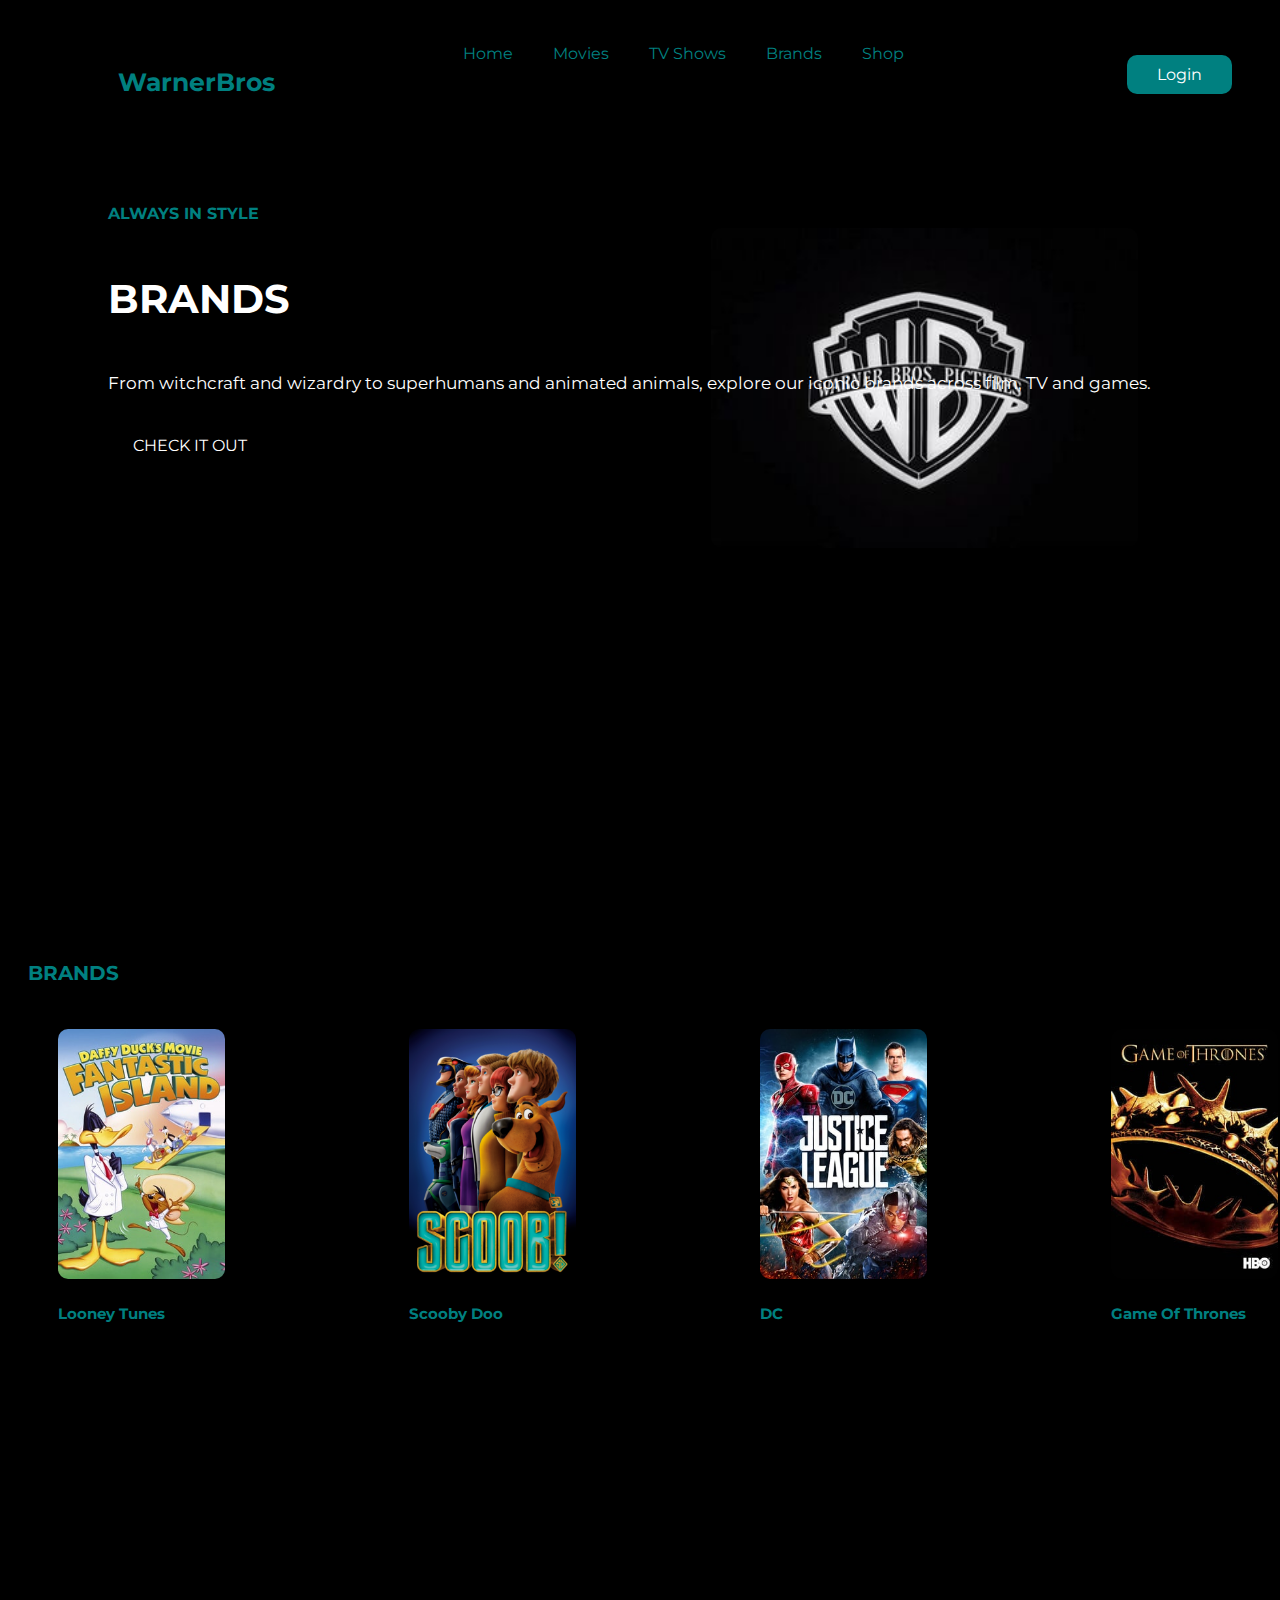
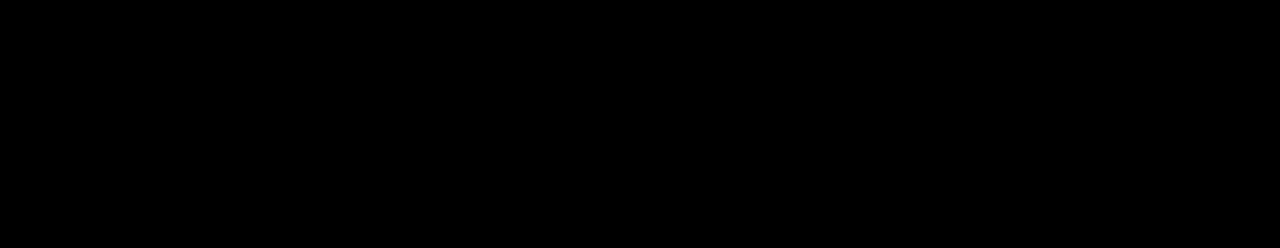
==== brands.html @ 2f9c43bb "WarnerBros" ====
<!DOCTYPE html>
<html lang="en">
<head>
<meta charset="UTF-8">
<meta http-equiv="X-UA-Compatible" content="IE=edge">
<meta name="viewport" content="width=device-width, initial-scale=1.0">
<title>Brands</title>
<link rel="stylesheet" href="style.css">

<link rel="stylesheet" href="https://cdnjs.cloudflare.com/ajax/libs/font-awesome/6.4.0/css/all.min.css" integrity="sha512-iecdLmaskl7CVkqkXNQ/ZH/XLlvWZOJyj7Yy7tcenmpD1ypASozpmT/E0iPtmFIB46ZmdtAc9eNBvH0H/ZpiBw==" crossorigin="anonymous" referrerpolicy="no-referrer" />
<link rel="icon"type="jpg" href="Images\favicon.jpg"/>
</head>
<body>

<!--HEADER PART-->
<header>
  <div class="logo">
  <img src="Images\Warner_Bros._29.png" alt="WarnerBros logo">
  <h3>WarnerBros</h3>
  
  </div>
  <div class="nav">
    <ul>
        <li><a href="index.html">Home</a></li>
        <li><a href="Movies.html">Movies</a></li>
        <li><a href="Tv Shows.html">TV Shows</a></li>
        <li><a href="Brands.html">Brands</a></li>
        <li><a href="Shop.html">Shop</a></li>
    </ul>
  </div>
  <div class="user">
    <i class="fas fa-bell"></i>
    <i class="fas fa-search"></i>
    <a href="">Login</a>
  </div>
</header>
<!------->

<!--HERO SECTION PART---->

<section>
    <div class="heropage">
        <div class="inside-heropage">
            <span>ALWAYS IN STYLE</span>
            <div class="line1"></div>
            <h1>BRANDS</h1>
            <p>From witchcraft and wizardry to superhumans and animated animals, explore our iconic brands across film, TV and games.</p>
            <div class="btn1">
            <a href=""><i class="fas fa-play"></i>CHECK IT OUT</a>
        </div>
    </div>
    </div>
    <div class="poster">
        <img src="Images\Warner_Bros._Pictures_(Stop_the_World_I_Want_to_Get_Off).jpg" alt="">
    </div>
</section>
<!------------------------->
<!--BRANDS-->
<div class="Brands">
    <h1>BRANDS</h1>
    <div class="Brands-container">
        <div class="Brands-inside">
            
        <img src="Images\daffy_ducks_movie_.jpg" alt="">
          
        <div class="heading1">
            <h4>Looney Tunes</h4>
            
            </div>    
        </div>
        <div class="Brands-inside">
    
        <img src="Images\scoob_2020.png" alt="">
          
        <div class="heading1">
            <h4>Scooby Doo</h4>
            
            </div>    
        </div>
        <div class="Brands-inside">
            
        <img src="Images\justice_league.jpg" alt="">
          
        <div class="heading1">
            <h4>DC</h4>
           

            </div>     
        </div>
        
        <div class="Brands-inside">
            
        <img src="Images\game_of_thrones_.jpg" alt="">
        
                <div class="heading1">
            <h4>Game Of Thrones</h4>
             
            </div>    
        </div>
---- style.css ----
/*GOOGLE FONTS FILE*/ 
@import url('https://fonts.googleapis.com/css2?family=Montserrat:ital,wght@0,100;0,200;0,400;0,500;0,600;0,700;0,800;1,100;1,200&display=swap');
*{
    font-family: 'Montserrat', sans-serif;
}
html
{
  scroll-behavior: smooth;
}
body
{
    background-color: black;
    background-position: center;
    background-size: cover;
    background-repeat: no-repeat;
    height: 130vh;
    z-index: -1;
}
header
{
    display: flex;
    justify-content: space-between;
    align-items: center;
    height: 10vh;
    width: 100%;
}
.logo{
    margin-left: 60px;
    margin-top: 50px;
}
.logo img{
    height: 7vh;
}
.logo h3{
    color: teal;
    font-size: 25px;
    margin-top: -35px;
    margin-left: 50px;
}
.nav ul{
display: flex;
}
nav ul li{
    list-style: none;
}
.nav ul li a{
   text-decoration: none ; 
   padding: 0px 20px;
   color: teal;
}
.nav ul li a:hover{
   color: teal;
   font-weight: bold;
}
.user
{
    cursor: pointer;
    color: teal;
    margin-top: 40px;
    margin-right: 40px;
}
.user a{
    text-decoration: none;
    color: white;
    background-color: teal;
    border-radius: 10px;
    padding: 10px 30px;
}
.user a:hover{
    background-color: teal;
    color: white;
    font-weight: bolder;
}
.user i{
    font-size: 20px;
    margin-right: 10px;
    padding: 0px 14px;
}
.heropage{
    position: absolute;
    color: white;
    margin-top: 100px;
    margin-left: 100px;
}
.inside-heropage{
    line-height: 2;
}
.inside-heropage h1{
    font-size: 40px;
}
.inside-heropage p{
     font-size: 17px;
}
span{
    color: teal;
    font-weight: bold;
}
.line1{
    height: 2px;
    color: white;
    margin-left: 0px;
    margin-top: opx;
    
}
.poster{
    margin-top: 130px;
    margin-right: 150px;
}
.poster img{
    height: 320px;
    float: right;
    border-radius: 10px;
}
.btn1{
   margin-top: 30px; 
}
.btn1 a{
    text-decoration: none;
    color: white;
    padding: 10px 25px;
    background: black;
    border-radius: 20px;
}
 .upcoming-movies{
    position: absolute ;
    width: 100%;
    height: 100%;
    background-color: (rgba(6, 1, 1, 0.9),rgba(6, 1, 1, 0.9));
    margin-top: 500px;
    padding: 0px 20px;
 }
 .upcoming-movies h1{
     font-size: 20px;
     color: teal;
 }
 .upcoming-container{
    padding: 10px 0px;
    display: flex;
    justify-content: space-between;
    align-items: center;
    margin-top: 30px;
 }
 .upcoming-inside img{
    height: 122px;
    padding: 4px;
    cursor: pointer;
    transition: all 500ms ease-in-out;
 }
 .upcoming-inside img:hover{
    transform: scale(1.2);
 }
 .heading1{
    color: teal;
    line-height: 1.5;
 }
 .heading1 h4{
    font-size: 15px;
 }
 .heading1 h6{
    font-size: 12px;
 }
 .movie-favorites{
    position: absolute ;
    width: 100%;
    height: 100%;
    background-color: (rgba(6, 1, 1, 0.9),rgba(6, 1, 1, 0.9));
    margin-top: 850px;
    padding: 0px 20px;
 }
 .movie-favorites h1{
     font-size: 20px;
     color: teal;
 }
 .movie-container{
    padding: 30px;
    display: flex;
    justify-content: space-between;
    align-items: center;
 }
 .movie-inside img{
    height: 250px;
    border-radius: 10px;
    transition: all 500ms ease-in-out;
 }
 .movie-inside img:hover{
    transform: scale(1.1);
    cursor: pointer;
 }
 .heading1{
    color: teal;
    line-height: 1.5;
 }
 .heading1 h4{
    font-size: 15px;
 }
 .heading1 h6{
    font-size: 12px;
 }
 .hot-shows{
    position: absolute ;
    width: 100%;
    height: 100%;
    background-color: (rgba(6, 1, 1, 0.9),rgba(6, 1, 1, 0.9));
    margin-top: 500px;
    padding: 0px 20px;
 }
 .hot-shows h1{
     font-size: 20px;
     color: teal;
 }
 .hot-container{
    padding: 10px 0px;
    display: flex;
    justify-content: space-between;
    align-items: center;
    margin-top: 30px;
 }
 .hot-inside img{
    height: 122px;
    padding: 4px;
    cursor: pointer;
    transition: all 500ms ease-in-out;
 }
 .hot-inside img:hover{
    transform: scale(1.2);
 }
 .heading1{
    color: teal;
    line-height: 1.5;
 }
 .heading1 h4{
    font-size: 15px;
 }
 .heading1 h6{
    font-size: 12px;
 }
 .returning-series{
    position: absolute ;
    width: 100%;
    height: 100%;
    background-color: (rgba(6, 1, 1, 0.9),rgba(6, 1, 1, 0.9));
    margin-top: 850px;
    padding: 0px 20px;
 }
 .returning-series h1{
     font-size: 20px;
     color: teal;
 }
 .returning-container{
    padding: 30px;
    display: flex;
    justify-content: space-between;
    align-items: center;
 }
 .returning-inside img{
    height: 250px;
    border-radius: 10px;
    transition: all 500ms ease-in-out;
 }
 .returning-inside img:hover{
    transform: scale(1.1);
    cursor: pointer;
 }
 .heading1{
    color: teal;
    line-height: 1.5;
 }
 .heading1 h4{
    font-size: 15px;
 }
 .heading1 h6 {
    font-size: 12px;
 }
 .Shop{
    position: absolute ;
    width: 100%;
    height: 100%;
    background-color: (rgba(6, 1, 1, 0.9),rgba(6, 1, 1, 0.9));
    margin-top: 850px;
    padding: 0px 20px;
 }
 .Shop h1{
    font-size: 20px;
    color: teal;
}
.Shop-container{
   padding: 30px;
   display: flex;
   justify-content: space-between;
   align-items: center;
}
.Shop-inside img{
   height: 250px;
   border-radius: 10px;
   transition: all 500ms ease-in-out;
}
.Shop-inside img:hover{
   transform: scale(1.1);
   cursor: pointer;
}
.heading1{
   color: teal;
   line-height: 1.5;
}
.heading1 h4{
   font-size: 15px;
}
.heading1 h6 {
   font-size: 12px;
}
.Brands{
    position: absolute ;
    width: 100%;
    height: 100%;
    background-color: (rgba(6, 1, 1, 0.9),rgba(6, 1, 1, 0.9));
    margin-top: 850px;
    padding: 0px 20px;
 }
 .Brands h1{
    font-size: 20px;
    color: teal;
}
.Brands-container{
   padding: 30px;
   display: flex;
   justify-content: space-between;
   align-items: center;
}
.Brands-inside img{
   height: 250px;
   border-radius: 10px;
   transition: all 500ms ease-in-out;
}
.Brands -inside img:hover{
   transform: scale(1.1);
   cursor: pointer;
}
.heading1{
   color: teal;
   line-height: 1.5;
}
.heading1 h4{
   font-size: 15px;
}
.heading1 h6 {
   font-size: 12px;
}
section{
    position: absolute;
    height: 100%;
    width: 100%;
    background: url(Images\Warner_Bros._Pictures_(Stop_the_World_I_Want_to_Get_Off).jpg);
    background-size: cover;
    background-position: center;
    filter: blur(2x) brightness(80%);

    

}
.container{
    width: 360px;
    background: white;
    box-shadow: 0 0 8px rgba(250,250,250,0.6);
    opacity:0.6;    
}
.container form{
    width: 100%;
    text-align: center;
    padding: 25px 20px;

}
.form h1{
    padding: 10px 0px;
}
 form .id{
    position: relative;
 }
 .id i{
    position: absolute;
    font-size: 20px;
    top: 50%;
    right: 20px;
    transform: translateY(-50%);
 }
.form input{
    width: 100%;
    height: 50px;
    margin: 4px 0px;
    border: 1px solid #5c5c5c;
    border-radius: 3px;
    background: #1;
    padding: 0 15px;
    padding-right: 45px;
    font-size: 20px;

}

form textarea{
    padding: 5px 15px;
    border: 1px solid #5c5c5c;
    border-radius: 3px;
    background: #181717;
    font-size: 20px;
    width: 100%;
    margin: 4px 0;}

form button{
    margin-top: 5px;
    border: none;
    background: #00fff0;
    color: black;
    padding: 10px 0;
    width: 100%;
    font-size: 20px;
    font-weight: 800;
    cursor: pointer;
    border-radius: 3px;


}

 .footer{
    position: absolute;
    margin-top: 3860px;
    height: 20vh;
    color: white;
    background:black;
    width: 100%;
}

.logopart img{
    height:7vh;
    margin-left: 70px;
    margin-top: -50px;
}
.logopart h1{
    color:rgb(18, 241, 241);
font-size: 25px;
margin-top: 40px;
margin-left: 120px;
}
form input:focus,
form textarea:focus{
    border: 1px solid #00fff0;
    color: #00fff0;
    transition: all 0.3s ease; 
}
form input:focus::placeholder,
form textarea:focus::placeholder{
    padding-left: 4px;
    color: #00fff0;
    transition: all 0.3s ease; 
}
form input:focus + i{
    color: #00fff0;
    transition: all 0.3s ease;
}

 .footer{
    position: absolute;
    margin-top: 3860px;
    height: 20vh;
    color: white;
    background:#141414;
    width: 100%;
}

.logopart img{
    height:7vh;
    margin-left: 70px;
    margin-top: -50px;
}
.logopart h1{
    color:rgb(18, 241, 241);
font-size: 25px;
margin-top: 40px;
margin-left: 120px;
}
.footer-container{
    display: flex;
    justify-content: space-between;
    align-items: center;
}
.copyright{
    font-size: 16px;
    font-weight: 500;
    margin-top: 30px;
}
.socials i{
    font-size: 27px;
    margin-top: 30px;
    padding: 0px 4px;
    color: rgb(18, 241, 241);
}

.scroll{
    position: fixed;
    width: 50px;
    height: 50px;
    background: teal;
    border-radius: 50px;
    bottom: 100px;
    right: 50px;
    text-decoration: none;
    font-size: 22px;
    line-height: 50px;
    text-align: center;
}
.scroll i{
    color: black;
}
.hamburger{
    background-color: transparent;
    border: 0;
    color: white;
    text-decoration: none;
    display: none;
    cursor: pointer;
}
.hamburger:focus{
    outline: none;
}

@media(max-width:360px)
{
    .nav ul{
        display: none;
    }
    .hamburger {
        display: block; 
    }


}
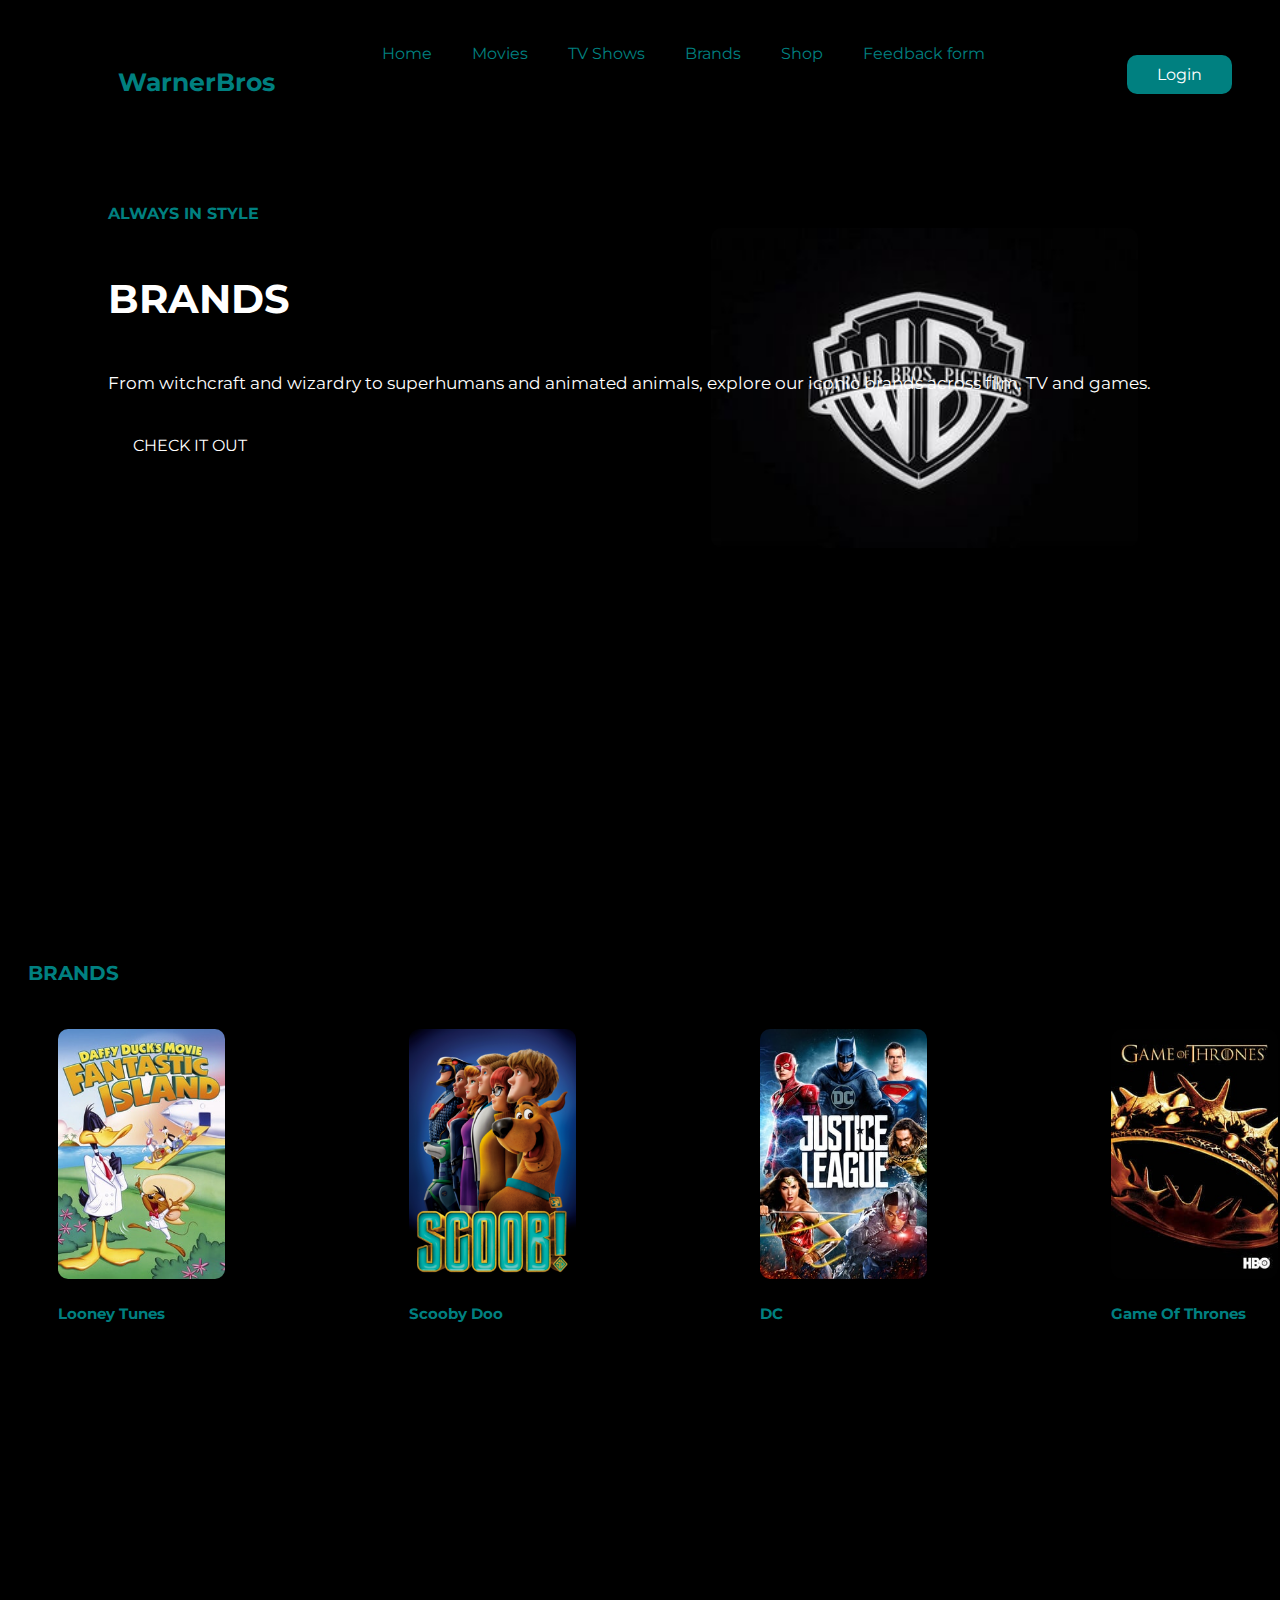
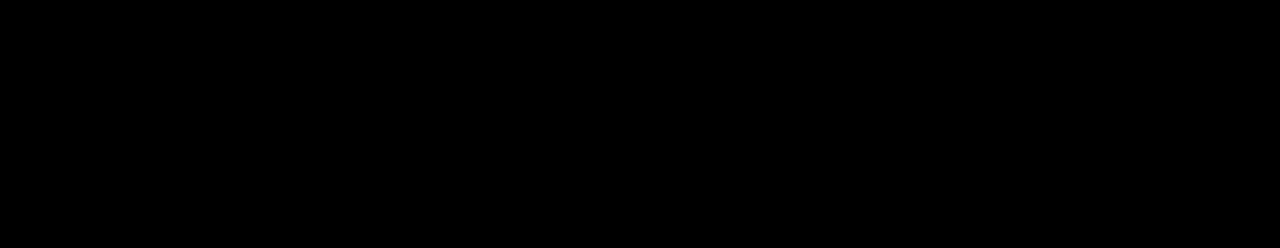
==== commit f5f1713a: "Update brands.html" ====
--- a/brands.html
+++ b/brands.html
@@ -26,6 +26,7 @@
         <li><a href="Tv Shows.html">TV Shows</a></li>
         <li><a href="Brands.html">Brands</a></li>
         <li><a href="Shop.html">Shop</a></li>
+       <li><a href="feedbackform.html">Feedback form</a></li>
     </ul>
   </div>
   <div class="user">
@@ -96,4 +97,4 @@
             <h4>Game Of Thrones</h4>
              
             </div>    
-        </div>+        </div>
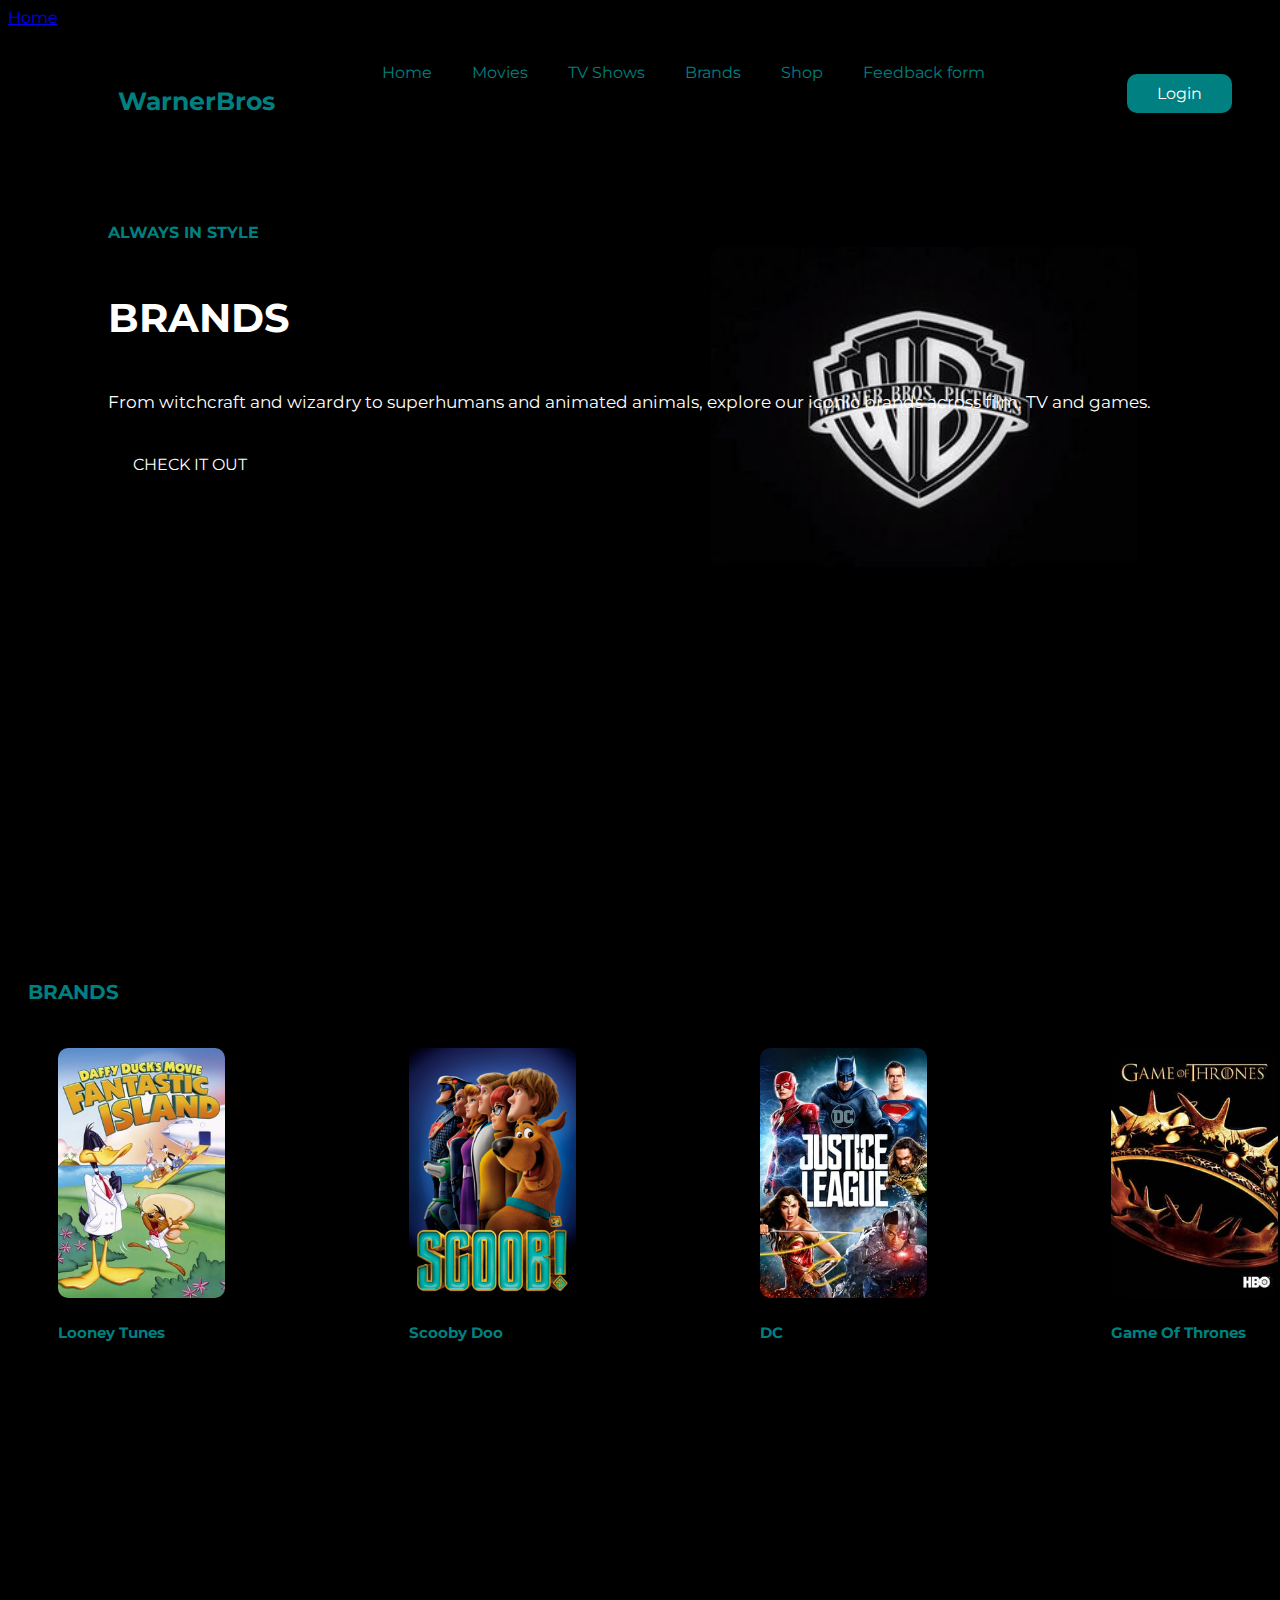
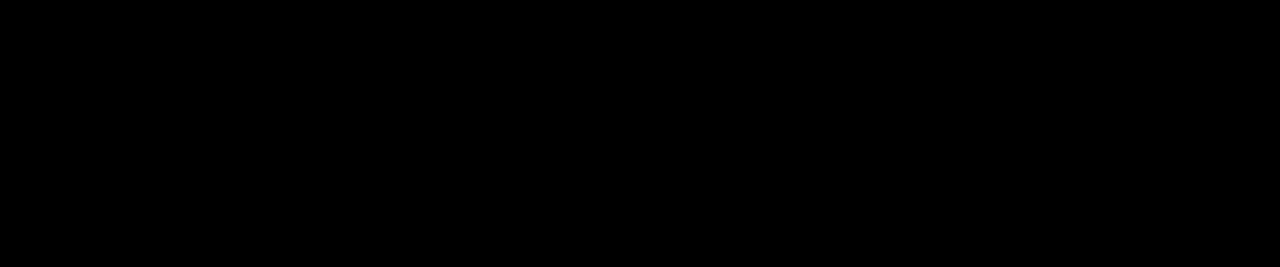
==== commit 6c926064: "Update brands.html" ====
--- a/brands.html
+++ b/brands.html
@@ -6,7 +6,7 @@
 <meta name="viewport" content="width=device-width, initial-scale=1.0">
 <title>Brands</title>
 <link rel="stylesheet" href="style.css">
-
+<a href="index.html">Home</a>
 <link rel="stylesheet" href="https://cdnjs.cloudflare.com/ajax/libs/font-awesome/6.4.0/css/all.min.css" integrity="sha512-iecdLmaskl7CVkqkXNQ/ZH/XLlvWZOJyj7Yy7tcenmpD1ypASozpmT/E0iPtmFIB46ZmdtAc9eNBvH0H/ZpiBw==" crossorigin="anonymous" referrerpolicy="no-referrer" />
 <link rel="icon"type="jpg" href="Images\favicon.jpg"/>
 </head>
@@ -22,10 +22,10 @@
   <div class="nav">
     <ul>
         <li><a href="index.html">Home</a></li>
-        <li><a href="Movies.html">Movies</a></li>
-        <li><a href="Tv Shows.html">TV Shows</a></li>
-        <li><a href="Brands.html">Brands</a></li>
-        <li><a href="Shop.html">Shop</a></li>
+        <li><a href="movies.html">Movies</a></li>
+        <li><a href="tv Shows.html">TV Shows</a></li>
+        <li><a href="brands.html">Brands</a></li>
+        <li><a href="shop.html">Shop</a></li>
        <li><a href="feedbackform.html">Feedback form</a></li>
     </ul>
   </div>
